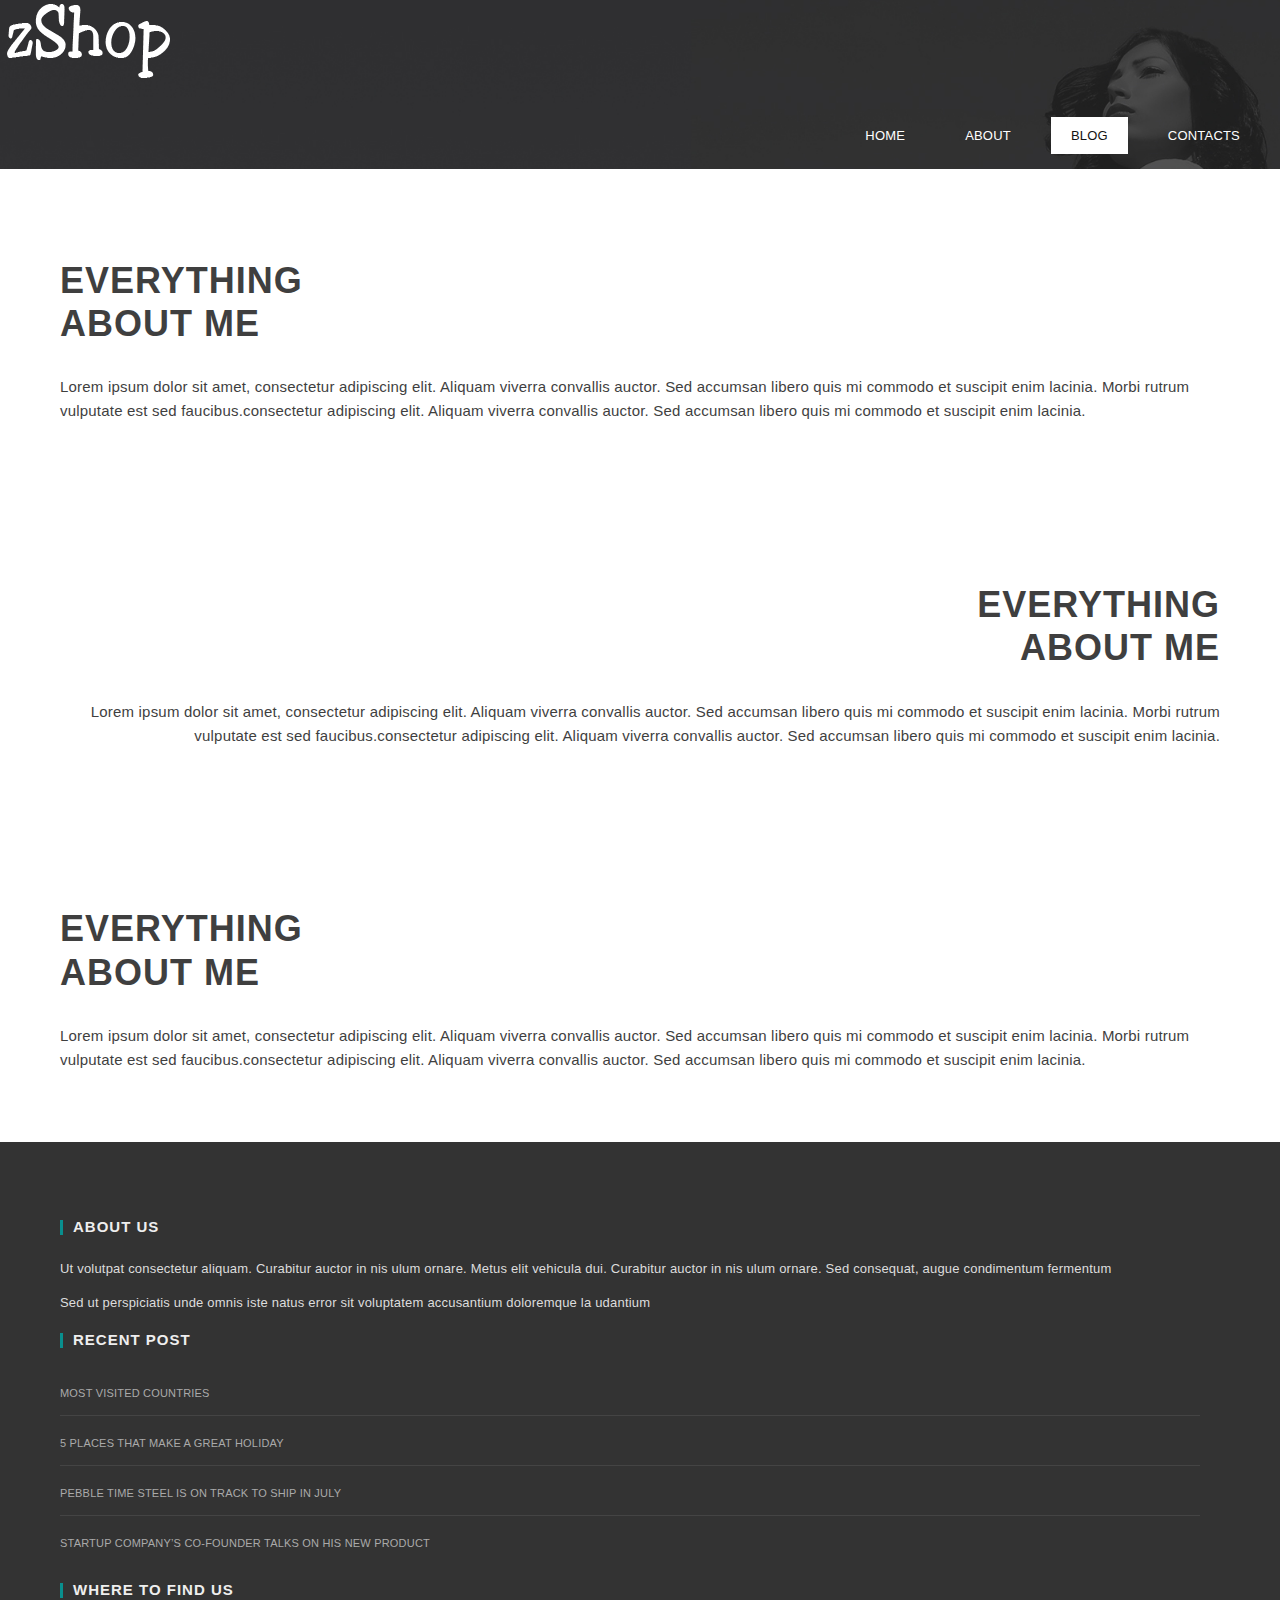
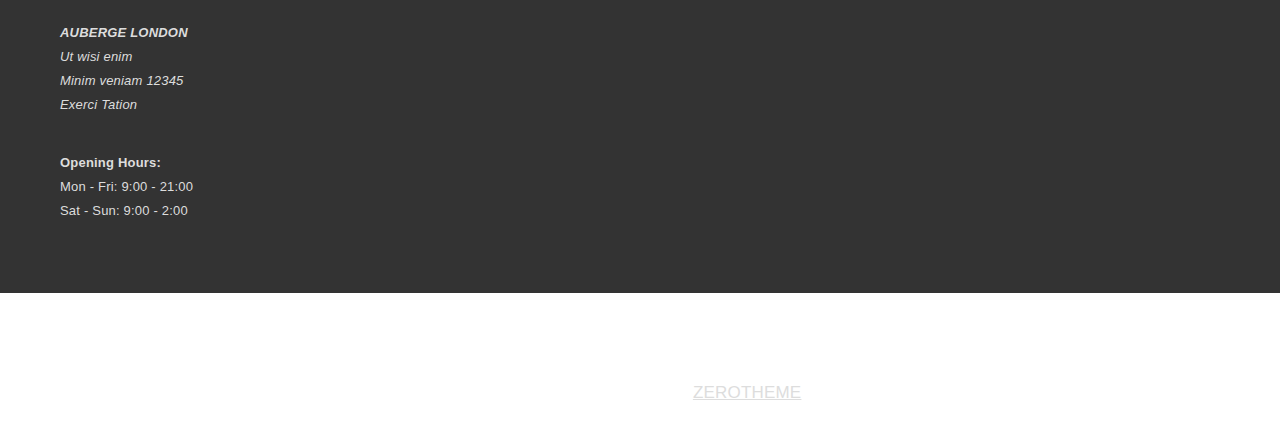
==== archive.html @ 1d457178 "first commit v1" ====
<!DOCTYPE html>
<html lang="en">

<head>

	<!-- Basic Page Needs
  ================================================== -->
	<meta charset="utf-8">
	<title>zShop</title>
	<meta name="description" content="Free Responsive Html5 Css3 Templates | Zerotheme.com">
	<meta name="author" content="http://www.Zerotheme.com">

	<!-- Mobile Specific Metas
	================================================== -->
	<meta name="viewport" content="width=device-width, initial-scale=1, maximum-scale=1">

	<!-- CSS
	================================================== -->
	
	<link rel="stylesheet" href="css/style.css">
	<link rel="stylesheet" href="css/menu.css">

	<!-- Custom Fonts -->
	<link href="font-awesome/css/font-awesome.min.css" rel="stylesheet" type="text/css">



</head>

<body class="sub-page">
	<div class="wrap-body">

		<header class="main-header">
			<div class="zerogrid">
				<div class="row">
					<div class="col-1-3">
						<a class="site-branding" href="index.html">
							<img src="images/logo.png" />
						</a><!-- .site-branding -->
					</div>
					<div class="col-2-3">
						<!-- Menu-main -->
						<div id='cssmenu' class="align-right">
							<ul>
								<li><a href='index.html'><span>Home</span></a></li>
								<li><a href='single.html'><span>About</span></a></li>
								<li class="active"><a href='archive.html'><span>Blog</span></a></li>
								<li class='last'><a href='contact.html'><span>Contacts</span></a></li>
							</ul>
						</div>
					</div>
				</div>
			</div>
		</header>

		<!--////////////////////////////////////Container-->
		<section id="container" class="zerogrid">
			<div class="wrap-container">

				<article class="archive-post">
					<div class="row wrap-post">
						<!--Start Post-->
						<div class="flex-box">
							<div class="col-1-2">
								<div class="box-image" style="background-image: url('images/15.jpg')"></div>
							</div>
							<div class="col-1-2">
								<div class="box-text">
									<div class="heading">
										<h2>Everything<br> About Me</h2>
									</div>
									<div class="content">
										<p>Lorem ipsum dolor sit amet, consectetur adipiscing elit. Aliquam viverra convallis auctor. Sed
											accumsan libero quis mi commodo et suscipit enim lacinia. Morbi rutrum vulputate est sed
											faucibus.consectetur adipiscing elit. Aliquam viverra convallis auctor. Sed accumsan libero quis
											mi commodo et suscipit enim lacinia.</p>
									</div>
								</div>
							</div>
						</div>
					</div>
				</article>
				<article class="archive-post">
					<div class="row wrap-post">
						<!--Start Post-->
						<div class="flex-box">
							<div class="col-1-2 f-right">
								<div class="box-image" style="background-image: url('images/16.jpg')"></div>
							</div>
							<div class="col-1-2">
								<div class="box-text text-right">
									<div class="heading">
										<h2>Everything<br> About Me</h2>
									</div>
									<div class="content">
										<p>Lorem ipsum dolor sit amet, consectetur adipiscing elit. Aliquam viverra convallis auctor. Sed
											accumsan libero quis mi commodo et suscipit enim lacinia. Morbi rutrum vulputate est sed
											faucibus.consectetur adipiscing elit. Aliquam viverra convallis auctor. Sed accumsan libero quis
											mi commodo et suscipit enim lacinia.</p>
									</div>
								</div>
							</div>
						</div>
					</div>
				</article>
				<article class="archive-post">
					<div class="row wrap-post">
						<!--Start Post-->
						<div class="flex-box">
							<div class="col-1-2">
								<div class="box-image" style="background-image: url('images/14.jpg')"></div>
							</div>
							<div class="col-1-2">
								<div class="box-text">
									<div class="heading">
										<h2>Everything<br> About Me</h2>
									</div>
									<div class="content">
										<p>Lorem ipsum dolor sit amet, consectetur adipiscing elit. Aliquam viverra convallis auctor. Sed
											accumsan libero quis mi commodo et suscipit enim lacinia. Morbi rutrum vulputate est sed
											faucibus.consectetur adipiscing elit. Aliquam viverra convallis auctor. Sed accumsan libero quis
											mi commodo et suscipit enim lacinia.</p>
									</div>
								</div>
							</div>
						</div>
					</div>
				</article>
			</div>
		</section>

		<!--////////////////////////////////////Footer-->
		<footer>
			<div class="zerogrid">
				<div class="wrap-footer">
					<div class="row">
						<div class="col-1-3 col-footer-1">
							<div class="wrap-col">
								<h3 class="widget-title">About Us</h3>
								<p>Ut volutpat consectetur aliquam. Curabitur auctor in nis ulum ornare. Metus elit vehicula dui.
									Curabitur auctor in nis ulum ornare. Sed consequat, augue condimentum fermentum</p>
								<p>Sed ut perspiciatis unde omnis iste natus error sit voluptatem accusantium doloremque la udantium</p>
							</div>
						</div>
						<div class="col-1-3 col-footer-2">
							<div class="wrap-col">
								<h3 class="widget-title">Recent Post</h3>
								<ul>
									<li><a href="#">MOST VISITED COUNTRIES</a></li>
									<li><a href="#">5 PLACES THAT MAKE A GREAT HOLIDAY</a></li>
									<li><a href="#">PEBBLE TIME STEEL IS ON TRACK TO SHIP IN JULY</a></li>
									<li><a href="#">STARTUP COMPANY’S CO-FOUNDER TALKS ON HIS NEW PRODUCT</a></li>
								</ul>
							</div>
						</div>
						<div class="col-1-3 col-footer-3">
							<div class="wrap-col">
								<h3 class="widget-title">Where to Find Us</h3>
								<div class="row">
									<address>
										<strong>AUBERGE LONDON</strong>
										<br>
										Ut wisi enim
										<br>
										Minim veniam 12345
										<br>
										Exerci Tation
									</address><br>
									<p>
										<strong>Opening Hours:</strong>
										<br>
										Mon - Fri: 9:00 - 21:00
										<br>
										Sat - Sun: 9:00 - 2:00
									</p>
								</div>
							</div>
						</div>
					</div>
				</div>
				<div class="bottom-footer">
					<div class="bottom-social">
						<a href="#"><i class="fa fa-facebook"></i></a>
						<a href="#"><i class="fa fa-instagram"></i></a>
						<a href="#"><i class="fa fa-twitter"></i></a>
						<a href="#"><i class="fa fa-google-plus"></i></a>
						<a href="#"><i class="fa fa-pinterest"></i></a>
						<a href="#"><i class="fa fa-vimeo"></i></a>
						<a href="#"><i class="fa fa-linkedin"></i></a>
						<a href="#"><i class="fa fa-youtube"></i></a>
					</div>
					<div class="copyright">
						Copyright @ - Designed by <a href="https://www.zerotheme.com" title='free html5 templates'>ZEROTHEME</a>
					</div>
				</div>
			</div>
		</footer>
	</div>
</body>

</html>
---- css/style.css ----
* {
	-webkit-box-sizing: border-box;
	-moz-box-sizing: border-box;
	box-sizing: border-box;
}

html {
	-webkit-text-size-adjust: none;
}

.video embed,
.video object,
.video iframe {
	width: 100%;
	height: auto;
}

img {
	max-width: 100%;
	height: auto;
	width: auto\9;
	/* ie8 */
}

a {
	color: #888;
	text-decoration: none;
	-webkit-transition: all .2s ease-in-out;
	-moz-transition: all .2s ease-in-out;
	transition: all .2s ease-in-out;
}

a:hover {
	color: #131313;
	text-decoration: none;
}

h1,
h2 {
	font-size: 25px;
	line-height: 30px;
}

h3,
h4 {
	font-size: 20px;
	line-height: 20px;
}

h5,
h6 {
	font-size: 16px;
	line-height: 16px;
}

h1,
h2,
h3,
h4,
h5,
h6 {
	letter-spacing: 1px;
	line-height: 1.2;
	font-family: 'Roboto', sans-serif;
}

p {
	margin: 10px 0;
}


label {
	cursor: pointer;
	margin: 5px 0;
	display: block;
	font-weight: bold;
}

input {
	display: block;
	width: 100%;
	color: #222;
	border: 1px solid #d1d1d1;
	padding: 15px;
	margin: 5px 0 20px 0;
	font-size: 15px;
}

textarea {
	display: block;
	width: 100%;
	height: 250px;
	background-color: #fff;
	color: #222;
	border: 1px solid #d1d1d1;
	padding: 10px;
	margin: 5px 0 20px 0;
}

input:not([type]),
input[type="color"],
input[type="email"],
input[type="number"],
input[type="password"],
input[type="tel"],
input[type="url"],
input[type="text"],
input[type="search"],
textarea,
.form-control,
select {
	border-radius: 0 0 0 0;
	box-shadow: none;
	display: block;
	font-weight: normal;
	line-height: 1.2;
	outline: medium none;
	transition: border-color 0.2s ease-in-out 0s, color 0.2s ease-in-out 0s;
	width: 100%;
}

.t-center {
	text-align: center !important;
}

.t-left {
	text-align: left;
}

.t-right {
	text-align: right;
}

.f-right {
	float: right;
}

.f-left {
	float: left;
}


.post:after,
.post:before,
article:after,
article:before,
section:after,
section:before {
	clear: both;
	content: '\0020';
	display: block;
	visibility: hidden;
	width: 0;
	height: 0;
}

.post img {
	margin: 30px 0;
}

.clear {
	content: "\0020";
	display: block;
	height: 0;
	clear: both;
	visibility: hidden;
}

.clearfix:after,
.clearfix:before {
	clear: both;
	content: '\0020';
	display: block;
	visibility: hidden;
	width: 0;
	height: 0;
}

.list-inline li {
	display: inline-block;
}

/* --Line-- */
hr.line {
	margin: 15px 0;
	padding: 0;
	max-width: 80px;
	border: 0;
	border-top: solid 1px #fff;
}

/* ---------------------------------------------------------------------------- */
/* ------------------------------------Html-Body------------------------------- */
/* ---------------------------------------------------------------------------- */
html,
body {
	width: 100%;
	padding: 0;
	margin: 0;
}

body {
	font: 14px/25px Arial, Helvetica, sans-serif;
	font-family: 'Raleway', sans-serif;
	background: #fff;
	color: #666;
	font-size: 15px;
	line-height: 1.6em;
	letter-spacing: .2px;
}

body .wrap-body {
	background-image: url(../images/bg3.jpg);
	background-position: center center;
	background-repeat: no-repeat;
	background-attachment: fixed;
	background-size: cover;
	color: #fff;
	position: relative;
	
}

/* body .wrap-body:before {content:"";display: block;height: 100%;position: absolute;top: 0;left: 0;width: 100%;visibility: visible;background-color: rgba(0, 0, 0, .6);} */

.widget-title {
	position: relative;
	letter-spacing: 1px;
	font-weight: bold;
	text-transform: uppercase;
	line-height: 1.38;
	margin-bottom: 20px;
	font-size: 15px;
	color: #eee;
	padding-left: 13px;
}

.widget-title:before {
	background-color: #098F8E;
	content: "";
	height: 1em;
	left: 0;
	margin-top: -0.5em;
	position: absolute;
	top: 50%;
	width: 3px;
}

/* ---------------------------------------------------------------------------- */
/* -------------------------------------Container------------------------------ */
/* ---------------------------------------------------------------------------- */

#container .wrap-container {
	background: #fff;
}

.box-text {
	padding: 60px;
}

.box-image {
	background-position: center center;
	background-size: cover;
	display: block;
	height: 100%;
	width: 100%;
	opacity: 1;
	z-index: 1;
}

.heading {
	margin: 20px 0 30px;
}

.heading h2 {
	/*color: #fff;*/
	font-size: 36px;
	margin-bottom: 20px;
	text-transform: uppercase;
}

.heading .prefix {
	float: left;
	font-size: 72px;
	font-weight: 500;
	line-height: 65px;
	margin-right: 10px;
	font-family: 'Poppins', sans-serif;
}

.heading .intro {
	color: #777;
	font-size: 19px;
	font-style: italic;
}

.content-box .content {
	margin-bottom: 20px;
}

.content-box.box-style-1 {
	background: #fff url(../images/model.png) no-repeat 100% 100%;
	color: #333;
}

.content-box.box-style-2 {
	background: url(../images/bg-5.jpg) 50% 50% no-repeat;
	color: #fff;
	position: relative;
}

.content-box.box-style-2:before {
	content: "";
	display: block;
	height: 100%;
	position: absolute;
	top: 0;
	left: 0;
	width: 100%;
	visibility: visible;
	background-color: rgba(0, 0, 0, .8);
}

.content-box.box-style-3 {
	background: url(../images/world-map.png) center center no-repeat;
	background-size: cover;
	position: relative;
}

.content-box.box-style-3:before {
	content: "";
	display: block;
	height: 100%;
	position: absolute;
	top: 0;
	left: 0;
	width: 100%;
	visibility: visible;
	background-color: rgba(255, 255, 255, .65);
}

.content-box .bg-2 {
	background: #098F8E;
}

.content-box .bg-3 {
	background: rgba(0, 0, 0, .65);
}

.content-box.box-2 .box-item {
	display: block;
	position: relative;
	margin: auto;
	overflow: hidden;
	height: 300px;
	cursor: pointer
}

.content-box.box-2 .box-item-inner {
	display: block;
	width: 100%;
	height: 100%;
	z-index: 3;
}

.content-box.box-2 .box-item h3.sub-title,
.content-box.box-2 .box-item .box-item-detail {
	position: absolute;
	left: 7%;
	width: 91%;
}

.content-box.box-2 .box-item-image {
	position: relative;
	background-position: center center;
	background-size: cover;
	height: 100%;
	width: 100%;
	z-index: 1;
}

.content-box.box-2 .box-item-image:before {
	position: absolute;
	content: "";
	width: 100%;
	height: 100%;
	background-color: rgba(36, 41, 67, 0.25);
}

.content-box.box-2 .box-item-image:after {
	position: absolute;
	content: "";
	width: 100%;
	height: 100%;
	opacity: 0.9;
	-webkit-transition: all .3s ease-in-out;
	-moz-transition: all .3s ease-in-out;
	transition: all .3s ease-in-out;
}

.content-box.box-2 .box-item-image.gradient-1:after {
	background: #ec8d81;
}

.content-box.box-2 .box-item-image.gradient-2:after {
	background: #ECAF92;
}

.content-box.box-2 .box-item-image.gradient-3:after {
	background: #8ea9e8;
}

.content-box.box-2 .box-item-image.gradient-4:after {
	background: #A071A7;
}

.content-box.box-2 .box-item-image.gradient-5:after {
	background: #8CB18F;
}

.content-box.box-2 .box-item-image.gradient-6:after {
	background: #9CC8D3;
}

.content-box.box-2 .box-item:hover .box-item-image:after {
	opacity: 0
}

.content-box.box-2 .box-item h3.sub-title,
.content-box.box-2 .box-item h2.title {
	color: #fff;
	font-family: "Montserrat", sans-serif;
}

.content-box.box-2 .box-item h3.sub-title {
	font-weight: 600;
	font-size: 45px;
	margin: 0;
	top: 13%;
	z-index: 3;
}

.content-box.box-2 .box-item .box-item-detail {
	bottom: 13%;
	z-index: 3;
}

.content-box.box-2 .box-item .box-item-detail p {
	margin: 0;
	color: #eee;
	font-size: 15px;
}

.content-box.box-2 .box-item h2.title {
	font-weight: 500;
	margin: 0 0 10px;
	font-size: 28px;
	font-style: italic
}

@media(max-width:767px) {
	.content-box.box-2 .box-item {
		border: none;
	}
}

@media(max-width:500px) {
	.content-box.box-2 .box-item h3.sub-title {
		font-size: 50px;
	}

	.content-box.box-2 .box-item h2.title {
		font-size: 30px;
	}

	.content-box.box-2 .box-item .box-item-detail p {
		font-size: 13px;
	}
}

.content-box.box-3 {
	text-align: center;
}

.content-box.box-3 .box-text {
	padding: 60px 40px;
}

.content-box.box-3 h1 {
	font-size: 42px;
	color: #222;
	line-height: 1.1;
	margin: 30px 0;
	font-weight: 500;
	font-family: 'Roboto', sans-serif;
}

.content-box.box-3 .lead {
	font-size: 16px;
}

@media (max-width: 767px) {
	.content-box.box-3 .box-text {
		padding: 40px;
		text-align: initial;
	}
}

.content-box.box-5 {
	color: #2b2d3f;
	text-align: center;
}

.content-box.box-5 .heading h2 {
	color: #1a1c1e;
}

.content-box.box-5 .content {
	max-width: 600px;
	margin: 50px auto 20px;
}



/* -------------------------------------------------------Article------------------------------------------- */


article.single-post .wrap-post,
.comments-are {
	padding: 30px 20px;
	position: relative;
	margin-top: 30px;
}

article {
	background: #ffffff;
	color: #3F3F3F;
	margin: 0;
	/*padding: 0 30px 50px;*/
}

article.single-post .entry-header {
	margin-bottom: 30px;
	text-align: center;
}

article.single-post .entry-header h1.entry-title {
	font-size: 40px;
	line-height: 30px;
	font-weight: 300;
	margin: 0;
	text-transform: uppercase;
	margin-bottom: 0;
	line-height: 1.1
}

article.single-post .entry-header h1.entry-title a {
	color: #575756;
	margin: 0;
}

article .entry-title-blog a:hover {
	color: #628d7c;
}

article .entry-header .time {
	font-family: "Merriweather", Georgia, serif;
	color: #888;
	font-size: 17px;
	padding-bottom: 10px;
	display: block;
}

article .entry-header .entry-meta a:hover {
	color: #131313;
}

article .entry-header .tags-links {
	display: block;
}

article.single-post .entry-content {
	padding: 40px 120px;
}

@media (max-width: 540px) {
	article.single-post .entry-content {
		padding: 30px;
	}
}

article .entry-content blockquote {
	border-left: 3px solid #1c7791;
	margin: 0 50px;
	font-style: italic;
	color: #666;
	padding-left: 20px;
}

article .entry-content ol {
	float: left;
	text-align: justify;
	margin: 10px 50px;
	list-style-type: circle;
	font-size: 17px;
}

@media only screen and (max-width: 767px) {
	.fix-right {
		float: none;
	}
}

/* ---------------------------------------------------------------------------- */
/* -------------------------------------Footer--------------------------------- */
/* ---------------------------------------------------------------------------- */
footer {
	font-size: 13px;
	color: #ddd;
}

footer a {
	color: #ddd;
}

footer a:hover {
	color: #fff;
}

footer ul li {
	margin-bottom: 5px;
	border-bottom: 1px solid #555;
	padding: 10px 0 15px;
}

footer i.fa {
	font-size: 22px;
	margin-right: 8px;
}


footer .wrap-footer {
	padding: 60px;
	background: rgba(0, 0, 0, .8);
}

footer .wrap-footer ul li {
	margin-bottom: 5px;
	padding: 10px 0 15px;
}

footer .logo img {
	max-width: 170px;
	margin-top: 30px;
}

footer .col-footer-2 ul {
	padding: 0;
}

footer .col-footer-2 ul li {
	list-style: none;
	margin-bottom: 5px;
	border-bottom: 1px solid #444;
	padding-bottom: 10px;
}

footer .col-footer-2 ul li:last-child {
	border-bottom: none;
}

footer .col-footer-2 ul li a {
	color: #aaa;
	font-size: 11px;
}

footer .col-footer-2 ul li a:hover {
	color: #eee;
}

footer .col-footer-3 a {
	color: #aaa;
	background: #202020;
	padding: 5px 10px;
	line-height: 2.3;
	font-size: 14px;
	text-transform: capitalize;
	margin-right: 1px;
}

footer .col-footer-3 a:hover {
	color: #fff;
	background: #000;
}

footer .col-footer-4 img {
	margin-bottom: 20px;
}

footer .bottom-social {
	margin-bottom: 20px;
}

footer .bottom-social i.fa {
	font-size: 24px;
	margin-right: 12px;
}


footer .bottom-footer {
	text-align: center;
	padding: 40px 0;
	color: #fff;
}

footer .bottom-footer a {
	text-decoration: underline
}

.copyright {
	font-size: 17px;
}

/* ---------------------------------------------------------------------------- */
/* -------------------------------------Contact-------------------------------- */
/* ---------------------------------------------------------------------------- */
#contact_form,
#comment {
	padding: 20px 30px 0;
	color: #222;
}

.contact-form {
	margin-top: 0;
}

.contact-form h3 {
	font-size: 43px;
	font-weight: 400;
	color: #222;
}

/* ---------------------------------------------------------------------------- */
/* -------------------------------------Button--------------------------------- */
/* ---------------------------------------------------------------------------- */
.button {
	cursor: pointer;
	font-size: 13px;
	border: 1px solid #ffffff;
	display: inline-block;
	text-decoration: none;
	color: #fff;
	padding: 10px 15px;
	-webkit-transition: all .35s;
	-moz-transition: all .35s;
	transition: all .35s;
}

.button:hover {
	text-decoration: none;
	background: #303030;
}


.button-skin {
	background-color: #fff;
	color: #098F8E;
	border: 1px solid #098F8E;
	font-weight: bold;
	width: auto;
	padding: 10px 35px;
	border-radius: 30px;
	font-size: 19px;
	margin: 30px 0 0;
}

.button-skin:hover {
	background-color: #098F8E;
	color: #fff;
}

.button-subscribe {
	width: 100%;
	font-size: 20px;
	margin: 15px 0 0;
}

/* ---------------------------------------------------------------------------- */
/* ------------------------------Portfolio Box--------------------------------- */
/* ---------------------------------------------------------------------------- */
.portfolio-box {
	display: block;
	position: relative;
	margin: auto;
	overflow: hidden;
	height: 250px;
	border-bottom: 1px solid rgba(255, 255, 255, 0.3);
	border-left: 1px solid rgba(255, 255, 255, 0.3);
}

.portfolio-box:first-child,
.portfolio-box:nth-child(4n+1) {
	border-left: none;
}

.portfolio-box:nth-child(n+5) {
	border-bottom: none;
}

.portfolio-box .portfolio-caption {
	display: block;
	width: 100%;
	height: 100%;
	color: rgba(0, 0, 0, 0.7);
	z-index: 3;
	background: #F0F0F0;
}

.portfolio-box .portfolio-image,
.portfolio-box .portfolio-title {
	position: absolute;
	text-align: center;
	-webkit-transition: all .35s ease-in-out;
	-moz-transition: all .35s ease-in-out;
	transition: all .35s ease-in-out;
}

.portfolio-box .portfolio-image {
	top: 50%;
	transform: translateY(-50%);
	width: 100%;
}

.portfolio-box .portfolio-image img {
	transition: transform 0.3s ease 0s;
}

.portfolio-box .portfolio-title {
	font-size: 18px;
	opacity: 0;
	bottom: 0;
	width: 100%;
}

.portfolio-box:hover .portfolio-image img {
	transform: scale(0.8);
}

.portfolio-box:hover .portfolio-title {
	opacity: 1;
	bottom: 7%;
}

@media(min-width:768px) {}

.flex-box .box-image {
	background-repeat: no-repeat;
	background-position: center center;
	background-size: cover;
	display: block;
	z-index: 1;
	width: 100%;
	height: 100%;
}

.flex-box .f-right {
	order: 2;
}

@media(min-width:768px) {
	.flex-box {
		flex-direction: row;
		-webkit-flex-direction: row;
		display: flex;
		display: -webkit-flex;

	}

	.box-text.text-right {
		text-align: right;
	}

	.box-text.text-right .content:before,
	.box-text.text-right .content:after {
		right: 0;
	}
}

@media(max-width:767px) {
	.box-text {
		text-align: center;
	}

	.box-text .content:before,
	.box-text .content:after {
		right: 47%;
	}

	.flex-box .box-image {
		height: 430px;
		width: 100%;
	}
}
---- css/menu.css ----
#cssmenu {
  width: auto;
  padding: 0;
  line-height: 1;
  display: block;
  position: relative;
  z-index: 9999;
  margin-top: 15px;
}

ul li {
  margin: 0 20px 0 0;
  padding: 0;
  display: block;
  position: relative;
}

ul li a {
  font-size: 13px;
  text-decoration: none;
  display: block;
  margin: 0;
  -webkit-transition: color .2s ease;
  -moz-transition: color .2s ease;
  -ms-transition: color .2s ease;
  -o-transition: color .2s ease;
  transition: color .2s ease;
  -webkit-box-sizing: border-box;
  -moz-box-sizing: border-box;
  box-sizing: border-box;
}

#cssmenu > ul > li {
  float: left;
}

.align-right > ul {
  float: right;
}

#cssmenu > ul > li:after {
  content: "";
  display: block;
  position: absolute;
  width: 100%;
  height: 0;
  top: 0;
  z-index: 0;
  background: #ffffff;
  -webkit-transition: height .2s;
  -moz-transition: height .2s;
  -ms-transition: height .2s;
  -o-transition: height .2s;
  transition: height .2s;
}

#cssmenu > ul > li > a {
  color: #fff;
  padding: 12px 20px;
  text-transform: uppercase;
  z-index: 2;
  font-weight: 500;
  position: relative;
}

#cssmenu > ul > li:hover:after,
#cssmenu > ul > li.active:after {
  height: 100%;
}

#cssmenu > ul > li:hover > a,
#cssmenu > ul > li.active > a {
  color: #131313;
}

ul > li:hover > a:after,
#cssmenu > ul > li.active > a:after {
  background: #000000;
}

ul > li:hover > a:before,
ul > li.active > a:before {
  border-top-color: #ffffff;
}
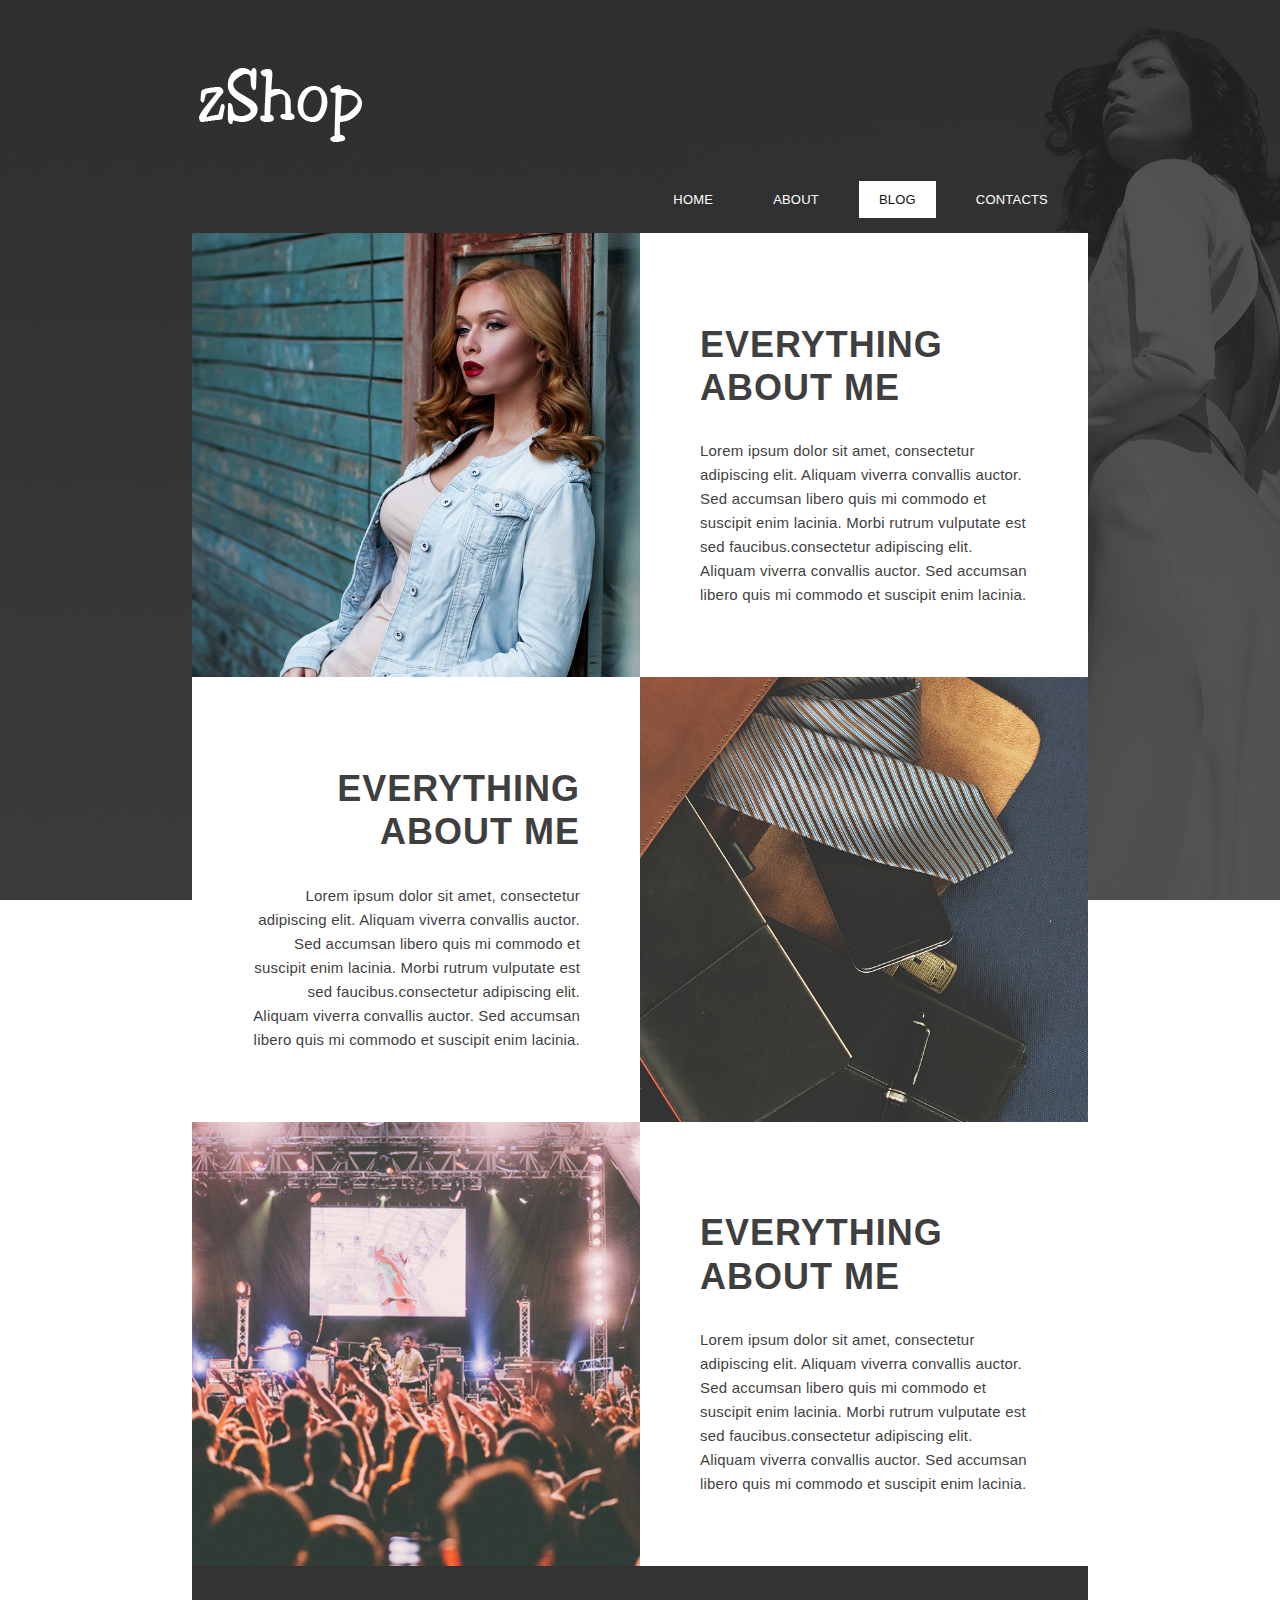
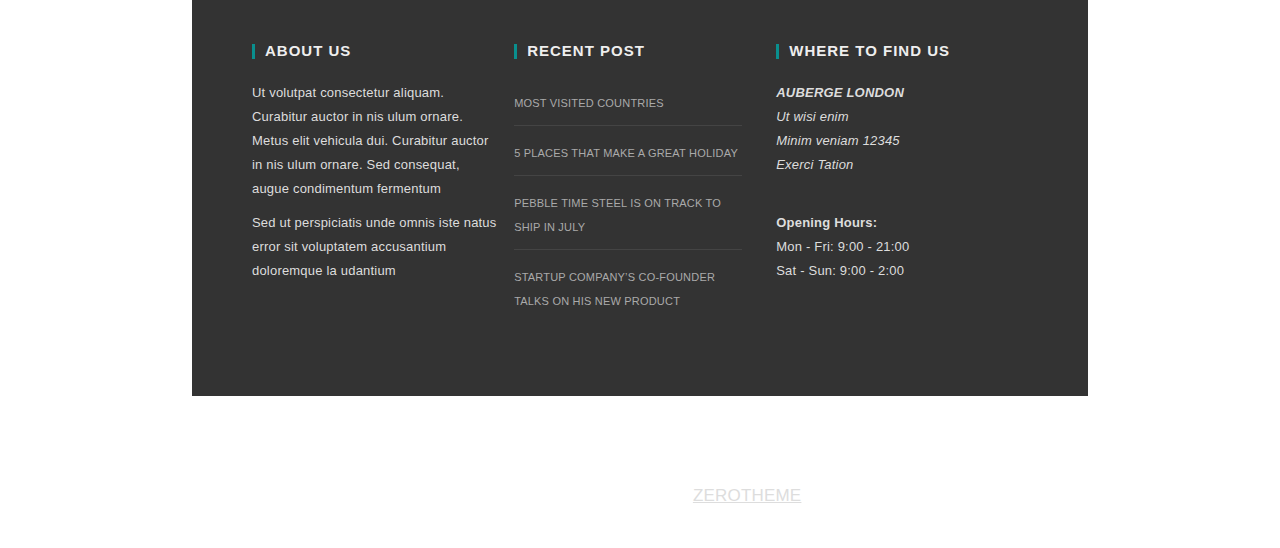
==== commit caa4ffd9: "CSS FLEX EN TODAS LAS PAGINAS" ====
--- a/archive.html
+++ b/archive.html
@@ -19,6 +19,7 @@
 	
 	<link rel="stylesheet" href="css/style.css">
 	<link rel="stylesheet" href="css/menu.css">
+	<link rel="stylesheet" href="css/practice.css">
 
 	<!-- Custom Fonts -->
 	<link href="font-awesome/css/font-awesome.min.css" rel="stylesheet" type="text/css">
--- a/css/practice.css
+++ b/css/practice.css
@@ -0,0 +1,60 @@
+.wrap-body{
+    padding: 5% 15% 0% 15%;
+}
+/*PRIMERA SECCION GALERIA*/
+.col-1-6{
+    float:left; 
+    display: inline-block;
+    justify-content: flex-start;
+    width: 40%;
+}
+.col-2-6{
+    float:right; 
+    display: inline-block;
+    justify-content: flex-start;
+    width: 60%;
+}
+.col-3-6{
+    float:left; 
+    display: inline-block;
+    justify-content: flex-start;
+    width: 60%;
+}
+.col-4-6{
+    float:right; 
+    display: inline-block;
+    justify-content: flex-start;
+    width: 40%;
+}
+.col-5-6{
+    float:left; 
+    display: inline-block;
+    justify-content: flex-start;
+    width: 50%;
+}
+.col-6-6{
+    float:right; 
+    display: inline-block;
+    justify-content: flex-start;
+    width: 50%;
+}
+/**TRAVIS SECCION*/
+.col-1-2{
+    float:left; 
+    display: inline-block;
+    justify-content: flex-start;
+    width: 50%;
+}   
+/**FOOTER*/
+
+.col-1-3{
+    display: inline-flex;
+    width: 32%;
+}
+.col-footer-2, .col-footer-3{
+    margin-left: 10px;
+}
+/*CONTACT*/
+.contact-form{
+    padding-top: 3%;
+}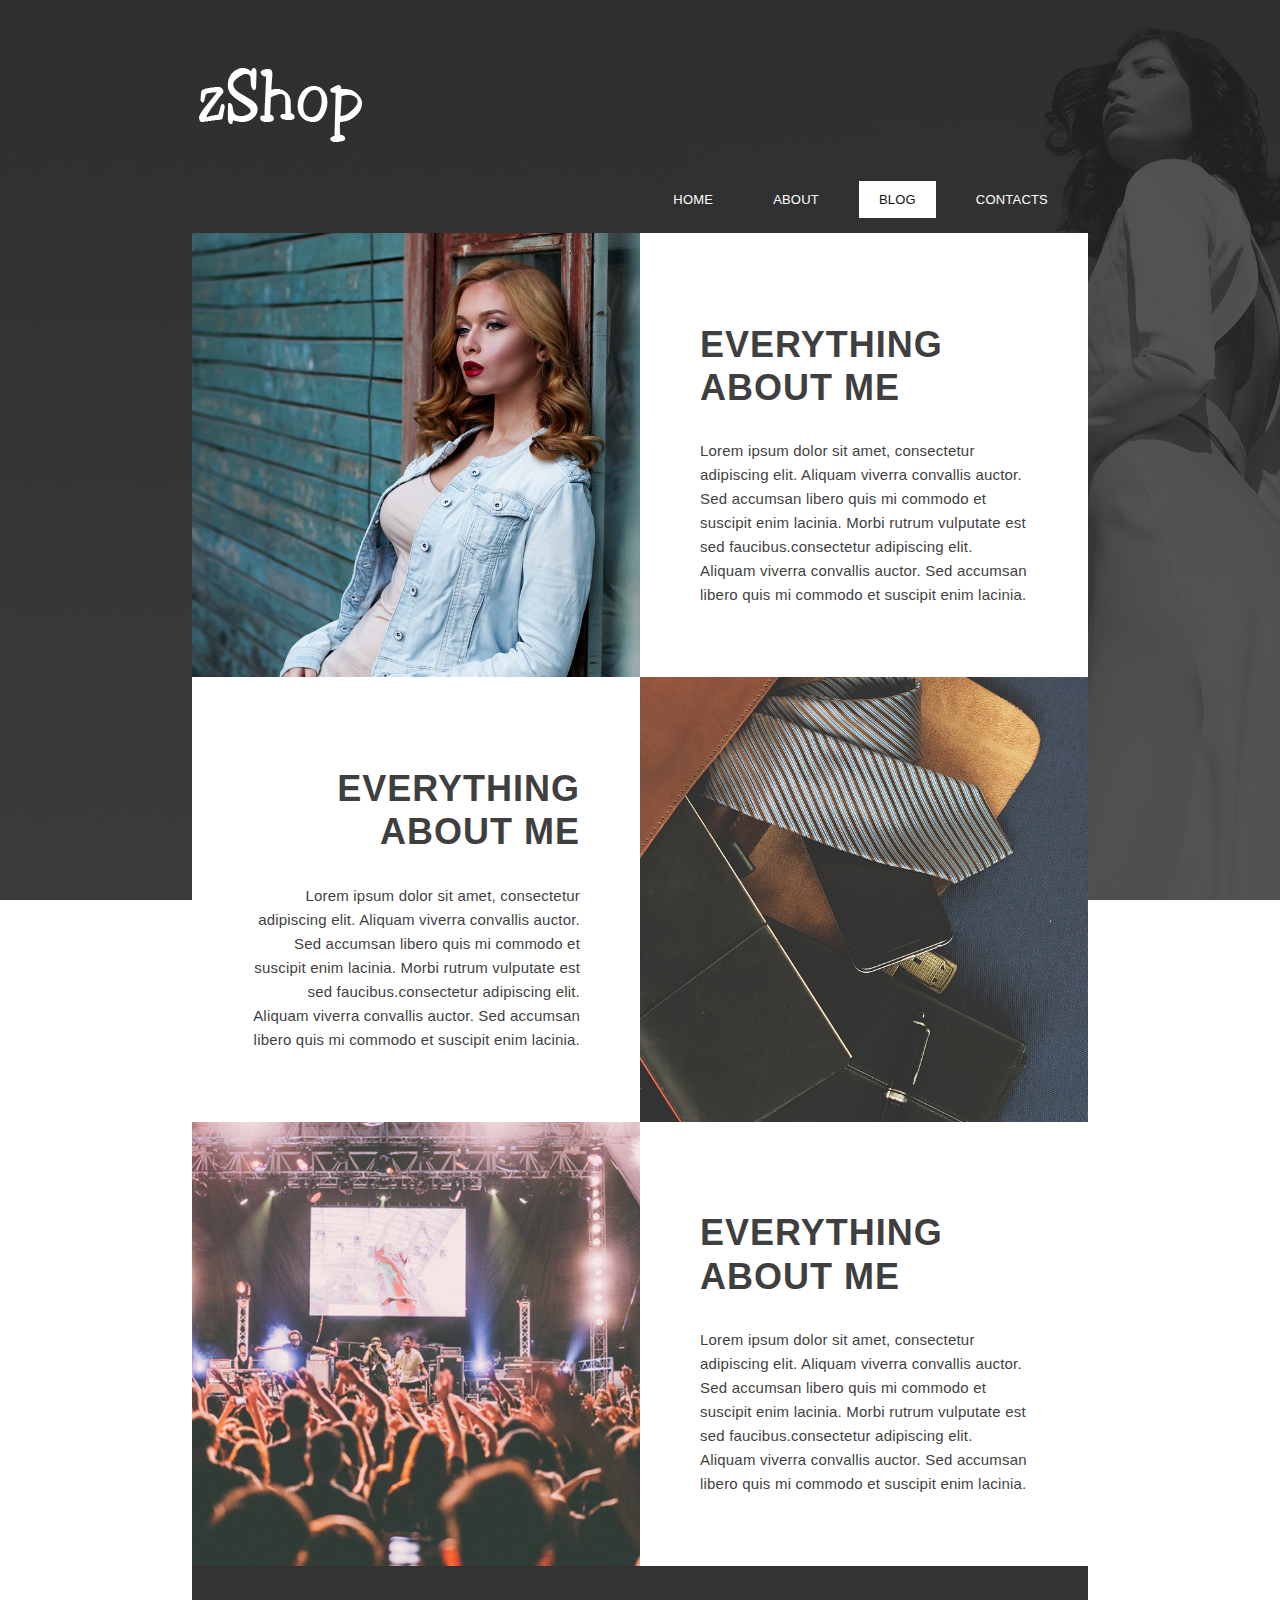
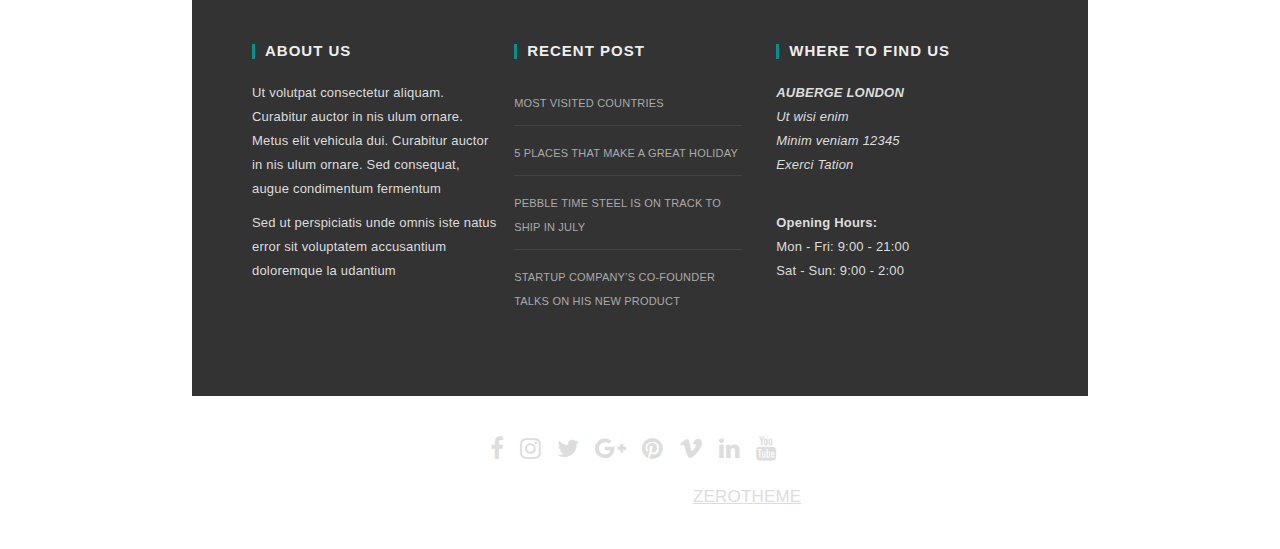
==== commit 60b6c914: "responsive" ====
--- a/archive.html
+++ b/archive.html
@@ -22,8 +22,7 @@
 	<link rel="stylesheet" href="css/practice.css">
 
 	<!-- Custom Fonts -->
-	<link href="font-awesome/css/font-awesome.min.css" rel="stylesheet" type="text/css">
-
+	<link rel="stylesheet" href="https://cdnjs.cloudflare.com/ajax/libs/font-awesome/4.7.0/css/font-awesome.css" integrity="sha512-5A8nwdMOWrSz20fDsjczgUidUBR8liPYU+WymTZP1lmY9G6Oc7HlZv156XqnsgNUzTyMefFTcsFH/tnJE/+xBg==" crossorigin="anonymous" referrerpolicy="no-referrer" />
 
 
 </head>
--- a/css/practice.css
+++ b/css/practice.css
@@ -57,4 +57,56 @@
 /*CONTACT*/
 .contact-form{
     padding-top: 3%;
+}
+
+/*responsive*/
+@media screen and (min-width: 1400px){
+    .wrap-body{
+        padding: 2% 25% 0% 25%;
+    }
+    /**FOOTER*/
+    .col-footer-2, .col-footer-3{
+        margin-left: 12px;
+    }
+}
+
+@media screen and (max-width: 600px){
+    .wrap-body{
+        padding: 0% 0% 0% 0%;
+    }
+    .site-branding{
+        padding: 20% 0% 0% 30%;
+    }
+    .main-header ul{
+        padding: 0% 0% 0% 10%;
+        display: flex;
+    }
+    #cssmenu > ul > li > a {
+        padding: 10px 15px;
+    }
+    /*PRIMERA SECCION GALERIA*/
+    .box-2 .wrap-box .box-item{
+        width: 100%;
+    }
+    /**TRAVIS SECCION*/
+    .box-3 .wrap-box .col-1-2{
+        background-color: rgba(82, 81, 81, 0.493);
+    }
+    .content-box.box-3 .box-text{
+        text-align: center;
+    }
+    .col-1-2{
+        width: 100%;
+    }  
+    .content-box.box-3 h1 , .lead{
+        color: white;
+    }  
+    /**FOOTER*/
+    .col-1-3{
+        display: flex;
+        width: 100%;
+    }
+    .col-footer-2, .col-footer-3{
+        margin-left: 10px;
+    }
 }